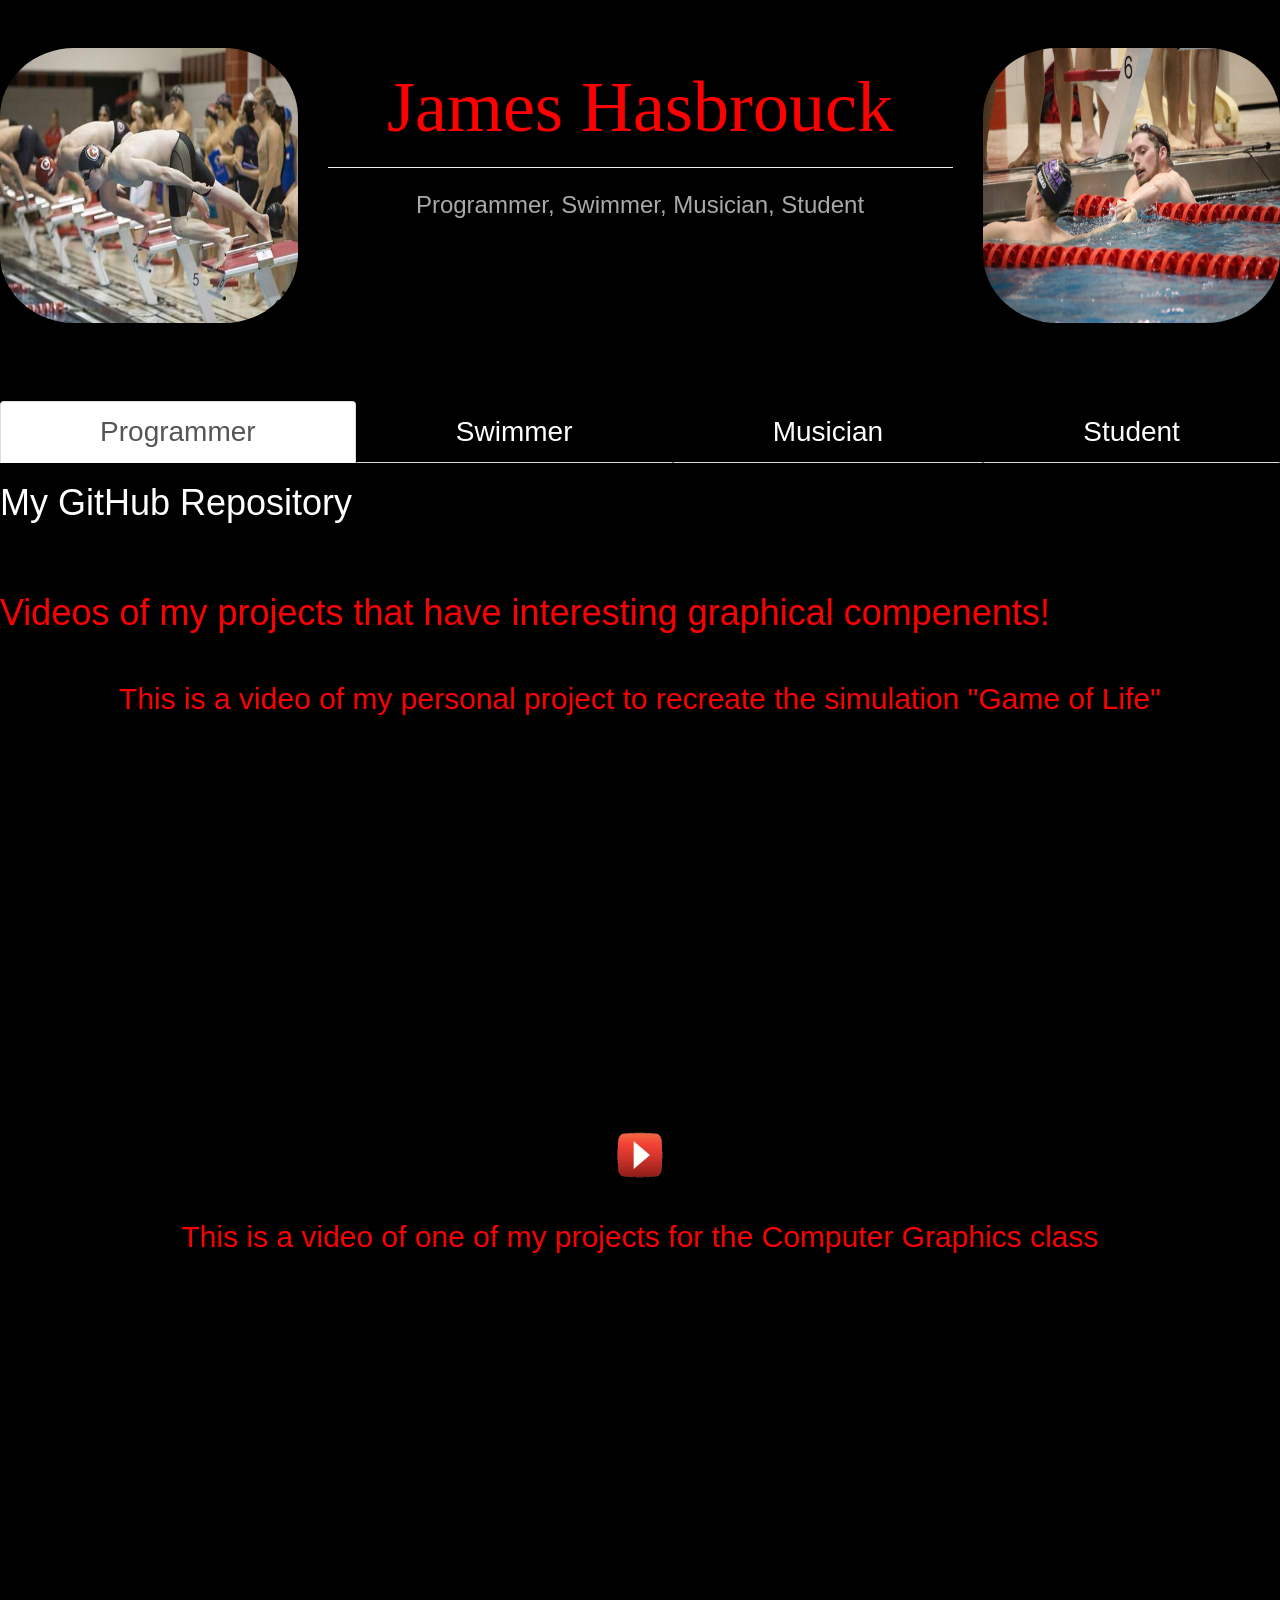
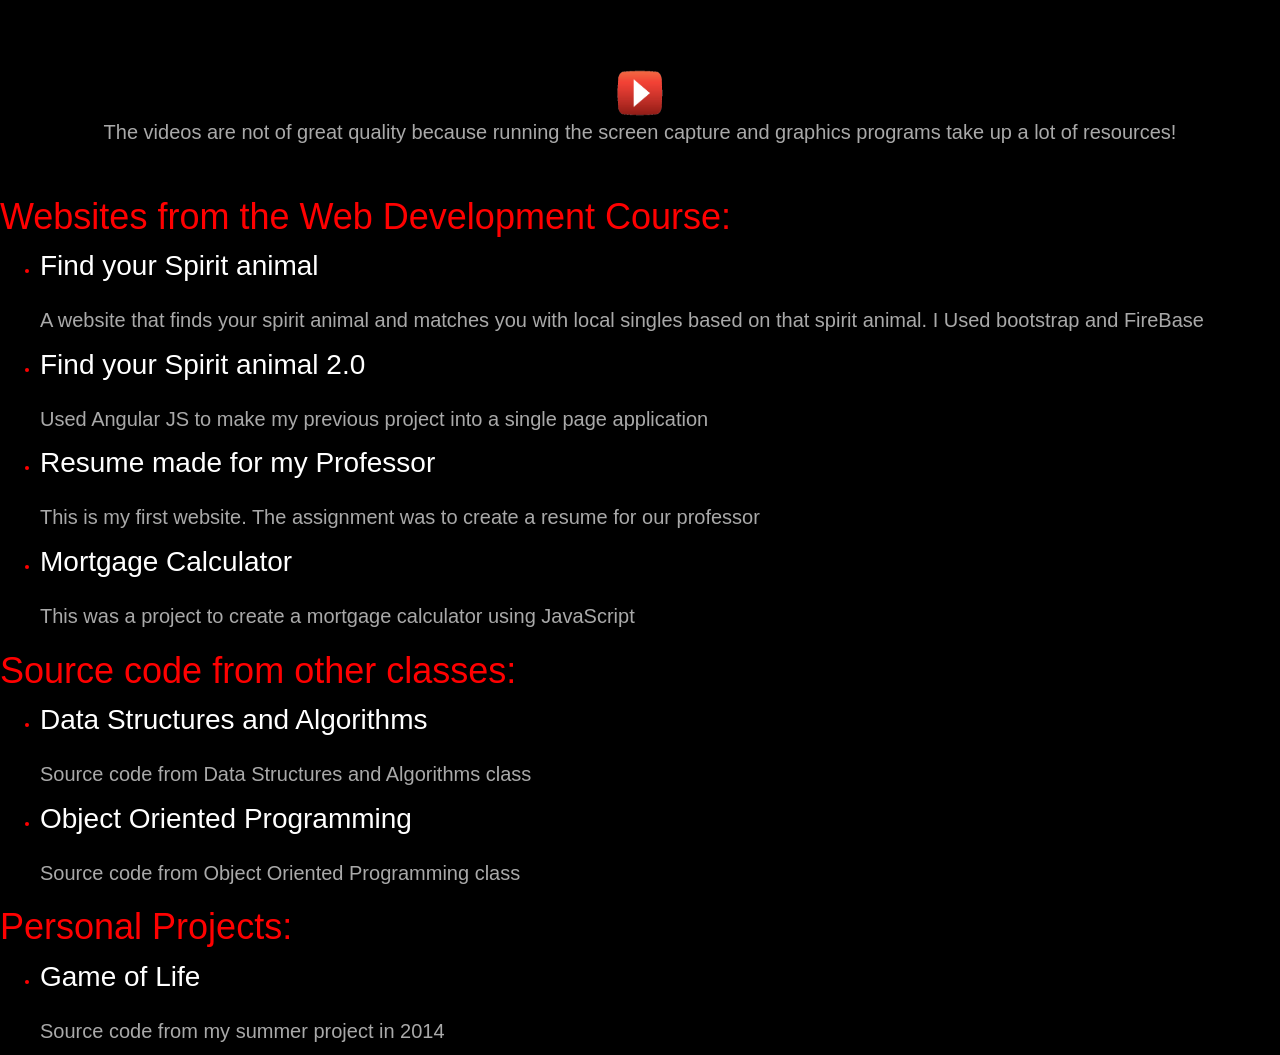
==== index.html @ 4acac86e "added some things" ====
<!DOCTYPE html>
<head>
  <title>Index</title>
    <link rel="stylesheet" href="http://maxcdn.bootstrapcdn.com/bootstrap/3.3.5/css/bootstrap.min.css">
  <script src="https://ajax.googleapis.com/ajax/libs/jquery/1.11.3/jquery.min.js"></script>
  <script src="http://maxcdn.bootstrapcdn.com/bootstrap/3.3.5/js/bootstrap.min.js"></script>
    <link rel="stylesheet" href="css/index_stylesheet.css"/>
</head>

<body>
    <div class="jumbotron">
        <div class="row">
            <div class="col-sm-3">
                <a href="http://athletics.carthage.edu/index.aspx?path=mswim&" target = "_blank"><img                        src="images/10896921_10203449729264549_4946665204217589632_n.jpg"           alt="Swim" class = "img-responsive" id="my_headshot"/>
                </a>
            </div>
            <div class="col-sm-6">
                <h1>James Hasbrouck</h1>
                <hr>
                <p>Programmer, Swimmer, Musician, Student</p>
            </div>
        <div class="col-sm-3">
                <a href="http://athletics.carthage.edu/index.aspx?path=mswim&" target = "_blank"><img                        src="images/12314637_1143648788998256_9217833439002951231_o.jpg" class = "img-responsive"          alt="Swim" id="swim"/>
                </a>
            </div>
        </div>
    </div>
    <div>
        <ul class="nav nav-tabs nav-justified" id="pills">
          <li class="active"><a data-toggle="pill" href="#coder">Programmer</a></li>
          <li><a data-toggle="pill" href="#swimmer">Swimmer</a></li>
          <li><a data-toggle="pill" href="#musician">Musician</a></li>
          <li><a data-toggle="pill" href="#student">Student</a></li>
        </ul>
        
        <div class="tab-content">
          <div id="student" class="tab-pane fade">
              <a href="http://www.carthage.edu" target = "_blank"><h1>Carthage</h1></a>
          </div>
          <div id="swimmer" class="tab-pane fade">
            <a href="http://athletics.carthage.edu/index.aspx?path=mswim&" target = "_blank"><h1>Carthage Swimming</h1></a>
          </div>
          <div id="musician" class="tab-pane fade">
            <a href="https://www.youtube.com/watch?v=x6kN91R37WQ" target = "_blank"><h1>Guitar</h1></a>
              
          </div>
          <div id="coder" class="tab-pane fade in active">
              <a href="https://github.com/jmhasbrouck" target = "_blank"><h1>My GitHub Repository</h1></a>
              <br>
              <h1>Videos of my projects that have interesting graphical compenents!</h1>
              <br>
              
              <div style="text-align: center">
                  <h2>This is a video of my personal project to recreate the simulation "Game of Life"</h2>
              <video id="video1" width="800">
                <source src="videos/graphics_class.mp4" type="video/mp4">
              
                Your browser does not support HTML5 video.
              </video>
              
              <br>
                  <img onClick = "playPause1()" src="images/Playbutton.png" style=" height:50px; width:50px;" /> 
              <br>
              <br>
                  <h2>This is a video of one of my projects for the Computer Graphics class</h2>
              <video id="video2" width="800">
                <source src="videos/game_of_life.mp4" type="video/mp4">

                Your browser does not support HTML5 video.
              </video>
              <br>
              <img onClick = "playPause2()" src="images/Playbutton.png" style=" height:50px; width:50px;" /> 
              </div>
              
              <script>
                  //I dont think that anyone will ever actually look at this code, but if you are... im sorry this is quick and dirty
                  var myVideo = document.getElementById("video1"); 
                  var myVideo2= document.getElementById("video2");
                function playPause1() { 
                    if (myVideo.paused) 
                        myVideo.play(); 
                    else 
                        myVideo.pause(); 
                } 
                  function playPause2() { 
                    if (myVideo2.paused) 
                        myVideo2.play(); 
                    else 
                        myVideo2.pause(); 
                } 
              </script>
              <p style = "text-align: center">The videos are not of great quality because running the screen capture and graphics programs take up a lot of resources!</p>
              <br>
              <h1>Websites from the Web Development Course:</h1>
              <ul>
                  <li><a href ="http://jmhasbrouck.github.io/spiritAnimalFinder/" target = "_blank">Find your Spirit animal</a></li><br><p>A website that finds your spirit animal and matches you with local singles based on that spirit animal. I Used bootstrap and FireBase</p>
                  <li><a href ="http://jmhasbrouck.github.io/spiritAnimalFinderV2/" target = "_blank">Find your Spirit animal 2.0</a></li><br><p>Used Angular JS to make my previous project into a single page application</p>
              <li><a href ="http://jmhasbrouck.github.io/Resume_Assignment/MMResume.html" target = "_blank"/>Resume made for my Professor</a></li><br><p>This is my first website. The assignment was to create a resume for our professor</p>
            <li><a href ="http://jmhasbrouck.github.io/mortgage_assignment/" target = "_blank"/>Mortgage Calculator</a></li><br><p>This was a project to create a mortgage calculator using JavaScript</p>
              </ul>
            <h1>Source code from other classes:</h1>
               <ul><li><a href ="https://github.com/jmhasbrouck/ResumeRepo/tree/master/Data%20Structures%20and%20Algorithms" target = "_blank">Data Structures and Algorithms</a></li><br><p>Source code from Data Structures and Algorithms class</p>
                <li><a href ="https://github.com/jmhasbrouck/ResumeRepo/tree/master/Object%20Oriented%20Programming" target = "_blank">Object Oriented Programming</a></li><br><p>Source code from Object Oriented Programming class</p></ul> 
            <h1>Personal Projects:</h1>
                <ul><li><a href ="https://github.com/jmhasbrouck/ResumeRepo/tree/master/Game%20Of%20Life" target = "_blank">Game of Life</a></li><br><p>Source code from my summer project in 2014</p></ul>
          </div>
        </div>
    </div>
</body>
---- css/index_stylesheet.css ----
p{
    font-family:sans-serif;
    font-size: 20px;
    color:darkgrey;
}
#my_headshot{
    border-radius: 25%;
    height: 275px;
    width: 325px;
    image-resolution: snap;
}
#swim{
    height: 275px;
    width: 325px;
    border-radius: 25%;
    image-resolution: snap;
}
#pills{
    color:red;
}
#links{
    border-color: white;
    border-width: medium;
}
.jumbotron h1{
    color: red;
    font-family: serif;
    font-size: 72px;
    height:inherit;
    text-align:center;
}
.jumbotron{
    background-color: black;
}
.jumbotron p{
    font-size: 24px;
    text-align: center;
    color:darkgray;
}
body{
    background-color:black;
    color:red;
    font-family:sans-serif;
}
a{
    color:white;
    font-family:sans-serif;
    font-size:28px;
}
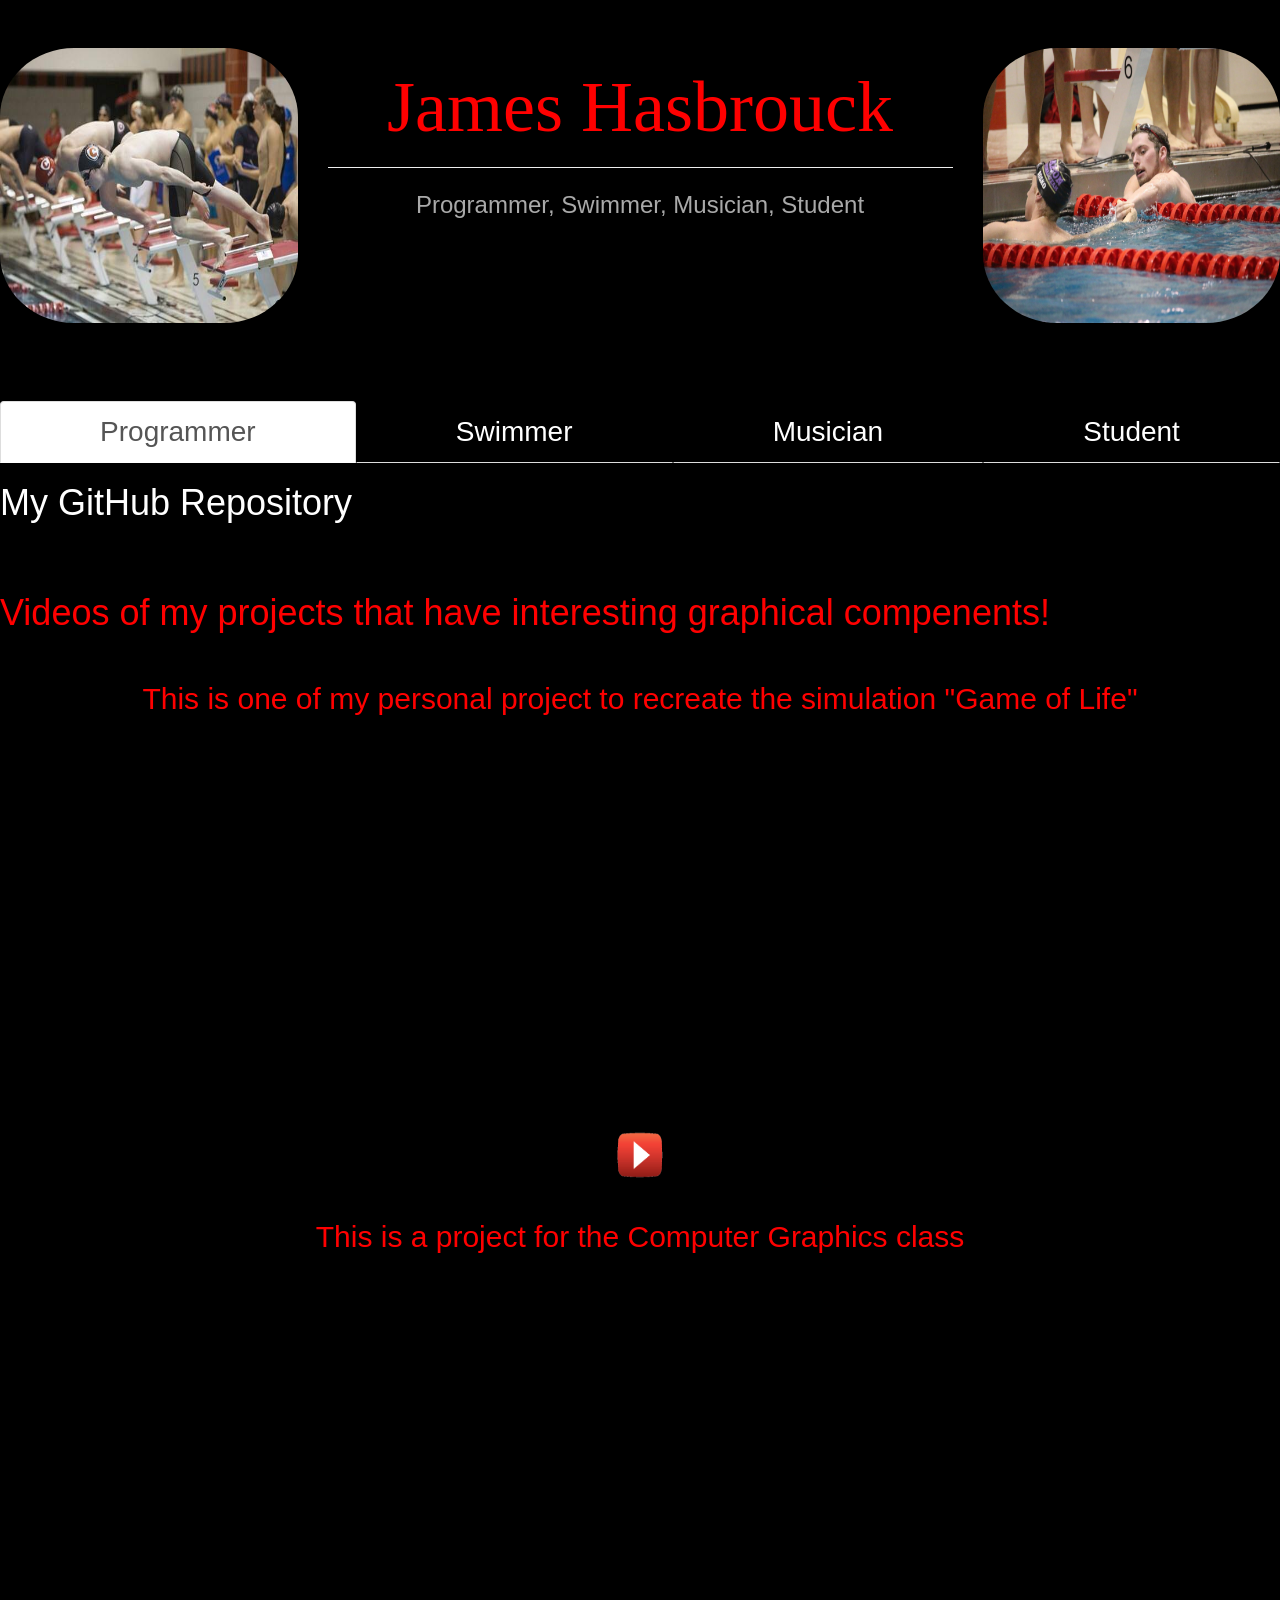
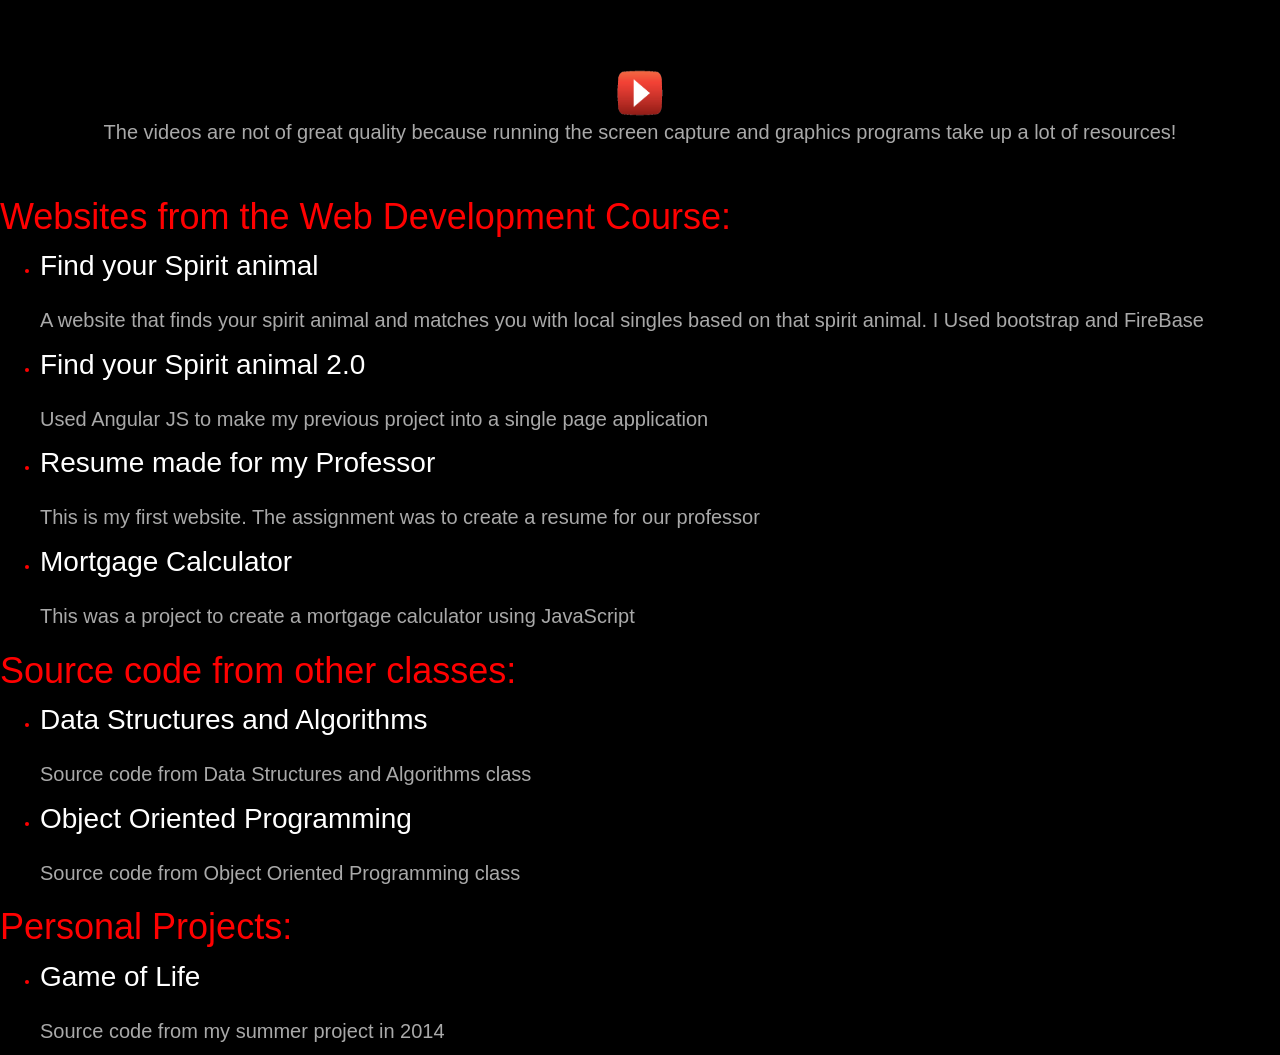
==== commit 00fea393: "grammar" ====
--- a/index.html
+++ b/index.html
@@ -51,7 +51,7 @@
               <br>
               
               <div style="text-align: center">
-                  <h2>This is a video of my personal project to recreate the simulation "Game of Life"</h2>
+                  <h2>This is one of my personal project to recreate the simulation "Game of Life"</h2>
               <video id="video1" width="800">
                 <source src="videos/graphics_class.mp4" type="video/mp4">
               
@@ -62,7 +62,7 @@
                   <img onClick = "playPause1()" src="images/Playbutton.png" style=" height:50px; width:50px;" /> 
               <br>
               <br>
-                  <h2>This is a video of one of my projects for the Computer Graphics class</h2>
+                  <h2>This is a project for the Computer Graphics class</h2>
               <video id="video2" width="800">
                 <source src="videos/game_of_life.mp4" type="video/mp4">
 
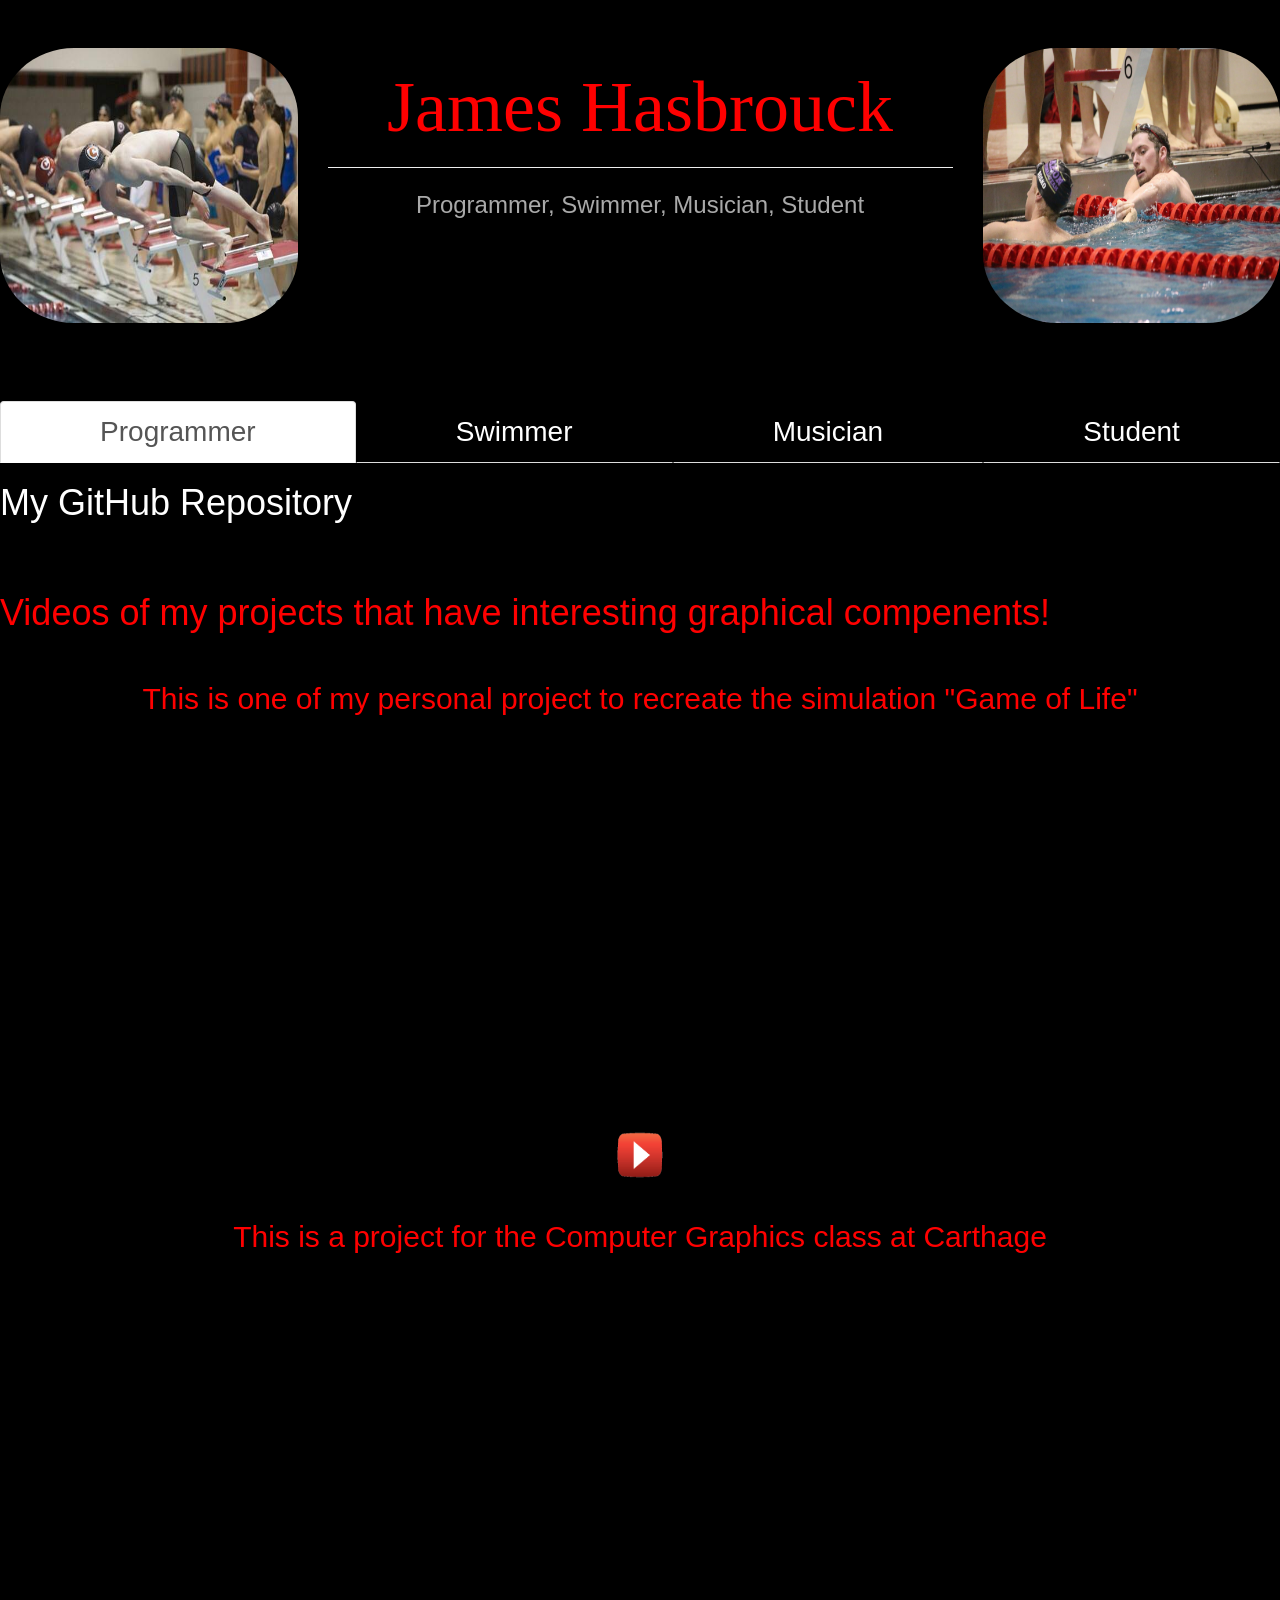
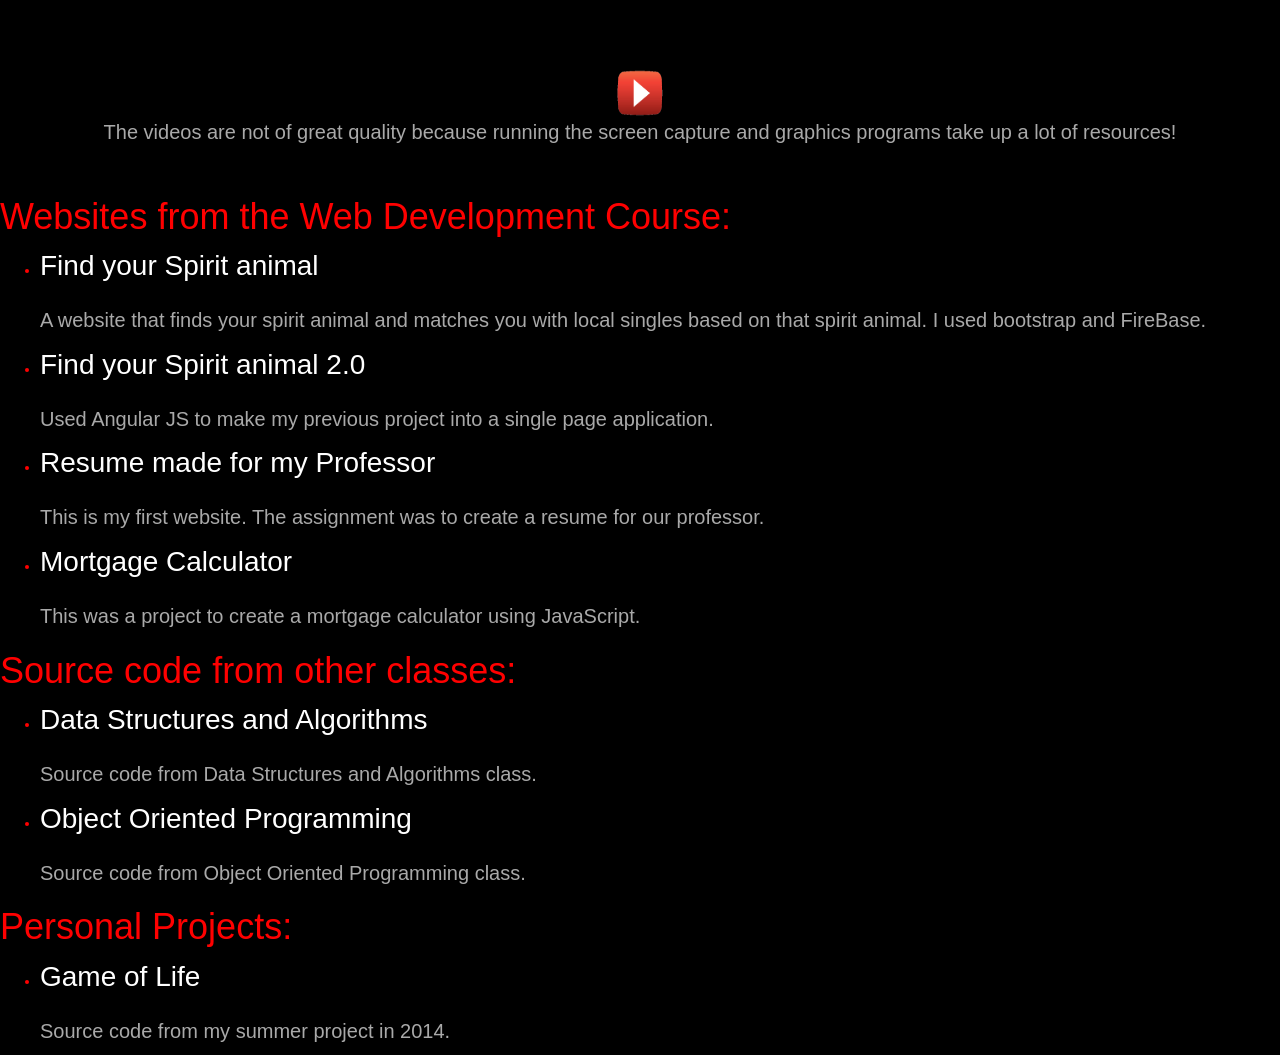
==== commit 52260c3c: "fixed other things wrong with portfolio!" ====
--- a/index.html
+++ b/index.html
@@ -62,7 +62,7 @@
                   <img onClick = "playPause1()" src="images/Playbutton.png" style=" height:50px; width:50px;" /> 
               <br>
               <br>
-                  <h2>This is a project for the Computer Graphics class</h2>
+                  <h2>This is a project for the Computer Graphics class at Carthage</h2>
               <video id="video2" width="800">
                 <source src="videos/game_of_life.mp4" type="video/mp4">
 
@@ -93,16 +93,16 @@
               <br>
               <h1>Websites from the Web Development Course:</h1>
               <ul>
-                  <li><a href ="http://jmhasbrouck.github.io/spiritAnimalFinder/" target = "_blank">Find your Spirit animal</a></li><br><p>A website that finds your spirit animal and matches you with local singles based on that spirit animal. I Used bootstrap and FireBase</p>
-                  <li><a href ="http://jmhasbrouck.github.io/spiritAnimalFinderV2/" target = "_blank">Find your Spirit animal 2.0</a></li><br><p>Used Angular JS to make my previous project into a single page application</p>
-              <li><a href ="http://jmhasbrouck.github.io/Resume_Assignment/MMResume.html" target = "_blank"/>Resume made for my Professor</a></li><br><p>This is my first website. The assignment was to create a resume for our professor</p>
-            <li><a href ="http://jmhasbrouck.github.io/mortgage_assignment/" target = "_blank"/>Mortgage Calculator</a></li><br><p>This was a project to create a mortgage calculator using JavaScript</p>
+                  <li><a href ="http://jmhasbrouck.github.io/spiritAnimalFinder/" target = "_blank">Find your Spirit animal</a></li><br><p>A website that finds your spirit animal and matches you with local singles based on that spirit animal. I used bootstrap and FireBase.</p>
+                  <li><a href ="http://jmhasbrouck.github.io/spiritAnimalFinderV2/" target = "_blank">Find your Spirit animal 2.0</a></li><br><p>Used Angular JS to make my previous project into a single page application.</p>
+              <li><a href ="http://jmhasbrouck.github.io/Resume_Assignment/MMResume.html" target = "_blank"/>Resume made for my Professor</a></li><br><p>This is my first website. The assignment was to create a resume for our professor.</p>
+            <li><a href ="http://jmhasbrouck.github.io/mortgage_assignment/" target = "_blank"/>Mortgage Calculator</a></li><br><p>This was a project to create a mortgage calculator using JavaScript.</p>
               </ul>
             <h1>Source code from other classes:</h1>
-               <ul><li><a href ="https://github.com/jmhasbrouck/ResumeRepo/tree/master/Data%20Structures%20and%20Algorithms" target = "_blank">Data Structures and Algorithms</a></li><br><p>Source code from Data Structures and Algorithms class</p>
-                <li><a href ="https://github.com/jmhasbrouck/ResumeRepo/tree/master/Object%20Oriented%20Programming" target = "_blank">Object Oriented Programming</a></li><br><p>Source code from Object Oriented Programming class</p></ul> 
+               <ul><li><a href ="https://github.com/jmhasbrouck/ResumeRepo/tree/master/Data%20Structures%20and%20Algorithms" target = "_blank">Data Structures and Algorithms</a></li><br><p>Source code from Data Structures and Algorithms class.</p>
+                <li><a href ="https://github.com/jmhasbrouck/ResumeRepo/tree/master/Object%20Oriented%20Programming" target = "_blank">Object Oriented Programming</a></li><br><p>Source code from Object Oriented Programming class.</p></ul> 
             <h1>Personal Projects:</h1>
-                <ul><li><a href ="https://github.com/jmhasbrouck/ResumeRepo/tree/master/Game%20Of%20Life" target = "_blank">Game of Life</a></li><br><p>Source code from my summer project in 2014</p></ul>
+                <ul><li><a href ="https://github.com/jmhasbrouck/ResumeRepo/tree/master/Game%20Of%20Life" target = "_blank">Game of Life</a></li><br><p>Source code from my summer project in 2014.</p></ul>
           </div>
         </div>
     </div>
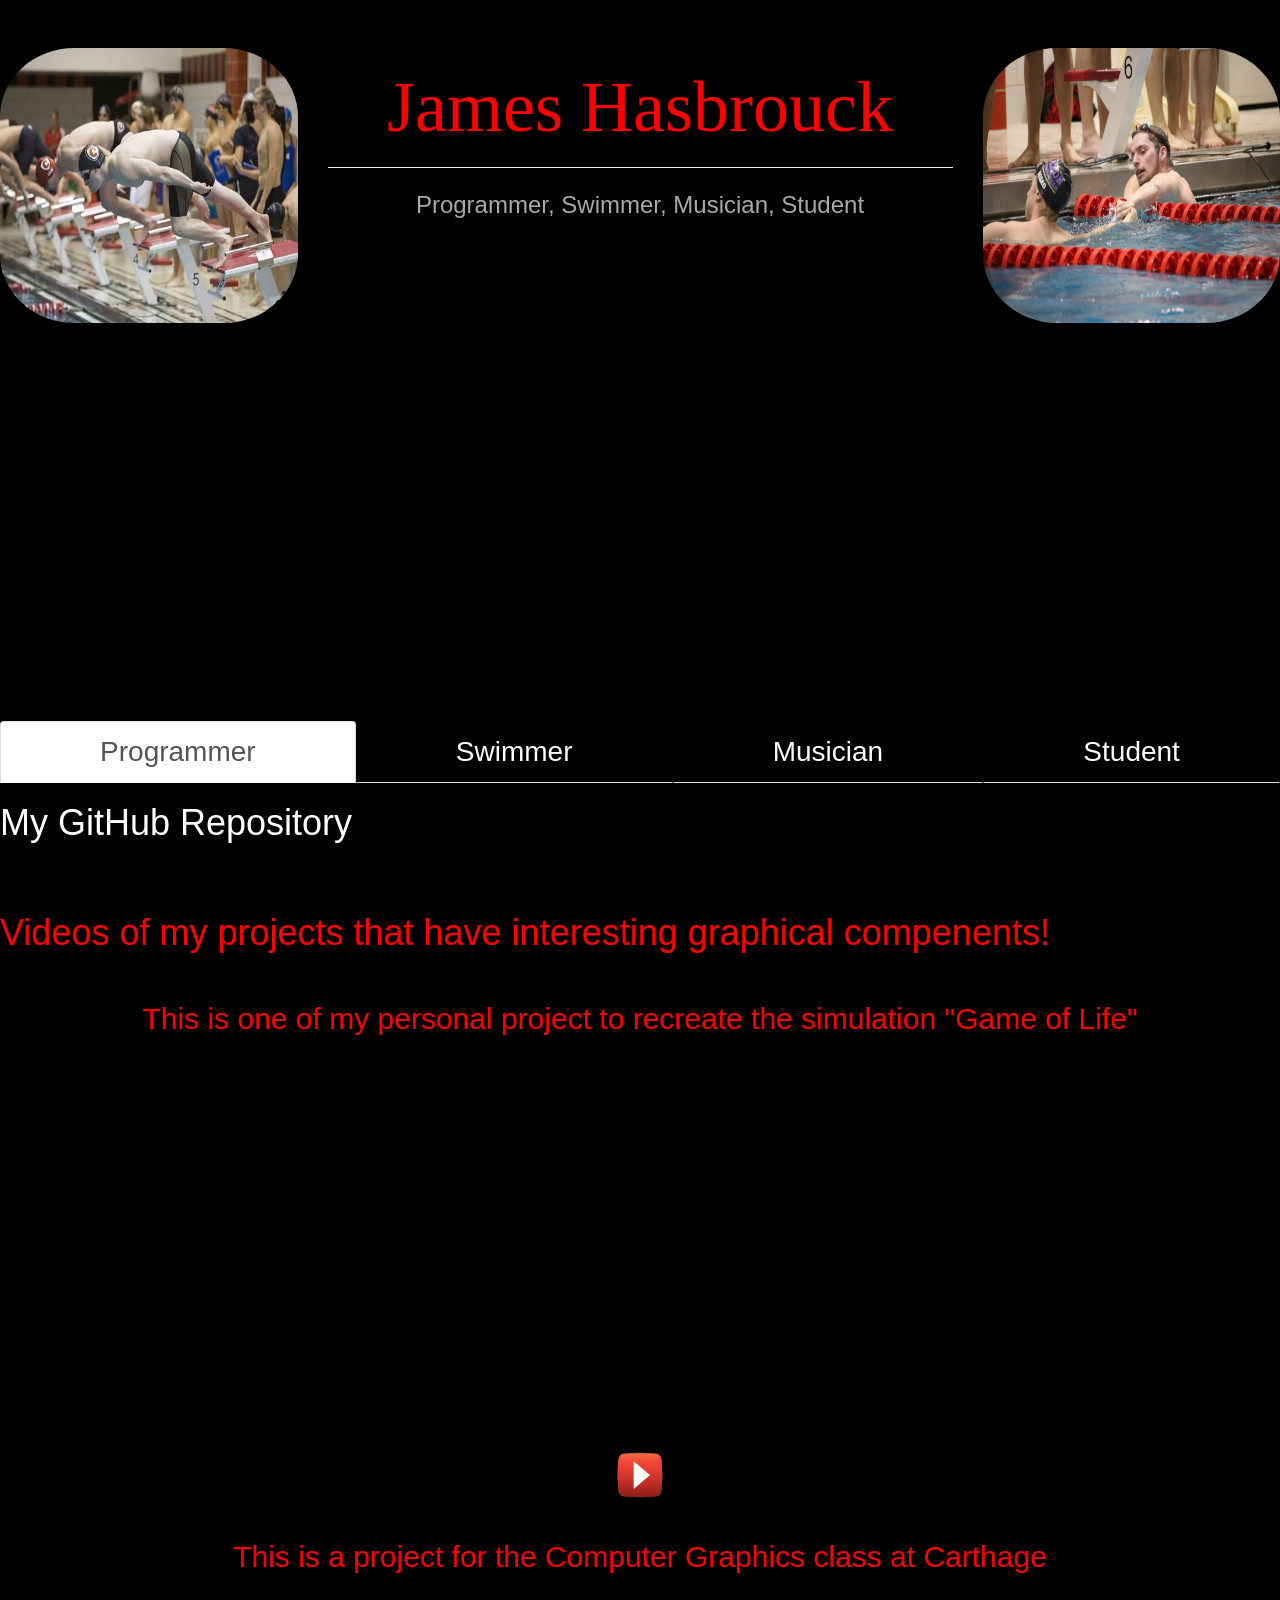
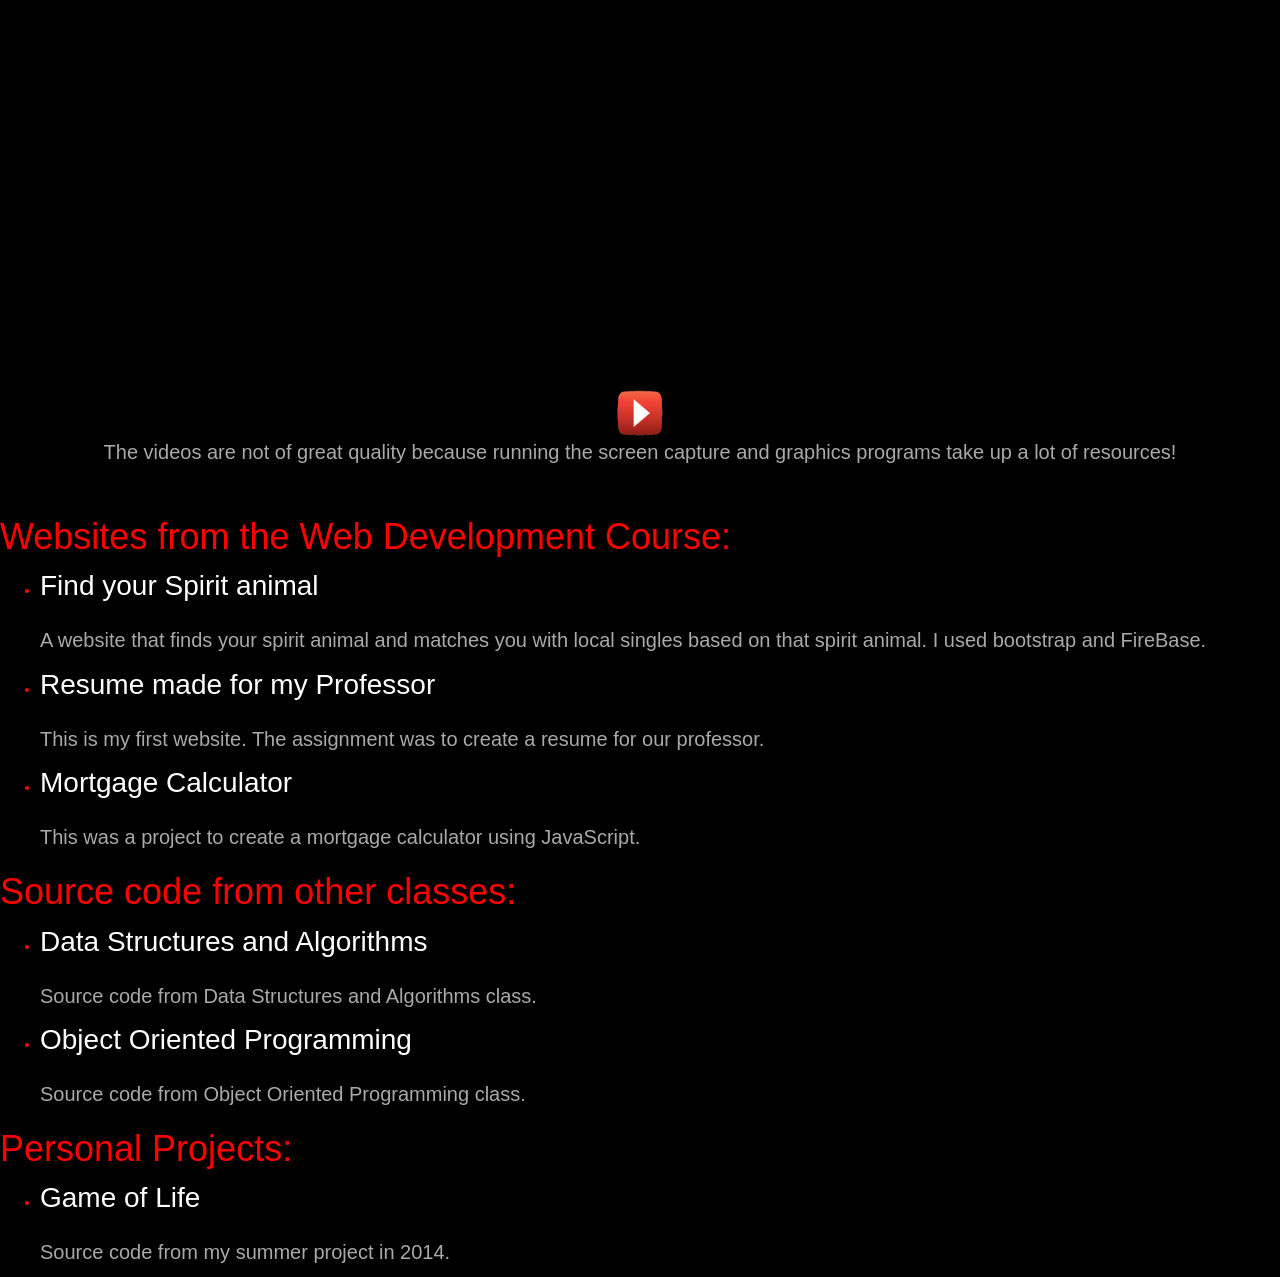
==== commit d4ceff2d: "added my interview video" ====
--- a/index.html
+++ b/index.html
@@ -23,6 +23,9 @@
                 <a href="http://athletics.carthage.edu/index.aspx?path=mswim&" target = "_blank"><img                        src="images/12314637_1143648788998256_9217833439002951231_o.jpg" class = "img-responsive"          alt="Swim" id="swim"/>
                 </a>
             </div>
+        </div>
+        <div class="row">
+            <iframe width="560" height="315" src="https://www.youtube.com/embed/dtqs4tpUQww" frameborder="0" allowfullscreen></iframe>
         </div>
     </div>
     <div>
@@ -94,7 +97,6 @@
               <h1>Websites from the Web Development Course:</h1>
               <ul>
                   <li><a href ="http://jmhasbrouck.github.io/spiritAnimalFinder/" target = "_blank">Find your Spirit animal</a></li><br><p>A website that finds your spirit animal and matches you with local singles based on that spirit animal. I used bootstrap and FireBase.</p>
-                  <li><a href ="http://jmhasbrouck.github.io/spiritAnimalFinderV2/" target = "_blank">Find your Spirit animal 2.0</a></li><br><p>Used Angular JS to make my previous project into a single page application.</p>
               <li><a href ="http://jmhasbrouck.github.io/Resume_Assignment/MMResume.html" target = "_blank"/>Resume made for my Professor</a></li><br><p>This is my first website. The assignment was to create a resume for our professor.</p>
             <li><a href ="http://jmhasbrouck.github.io/mortgage_assignment/" target = "_blank"/>Mortgage Calculator</a></li><br><p>This was a project to create a mortgage calculator using JavaScript.</p>
               </ul>
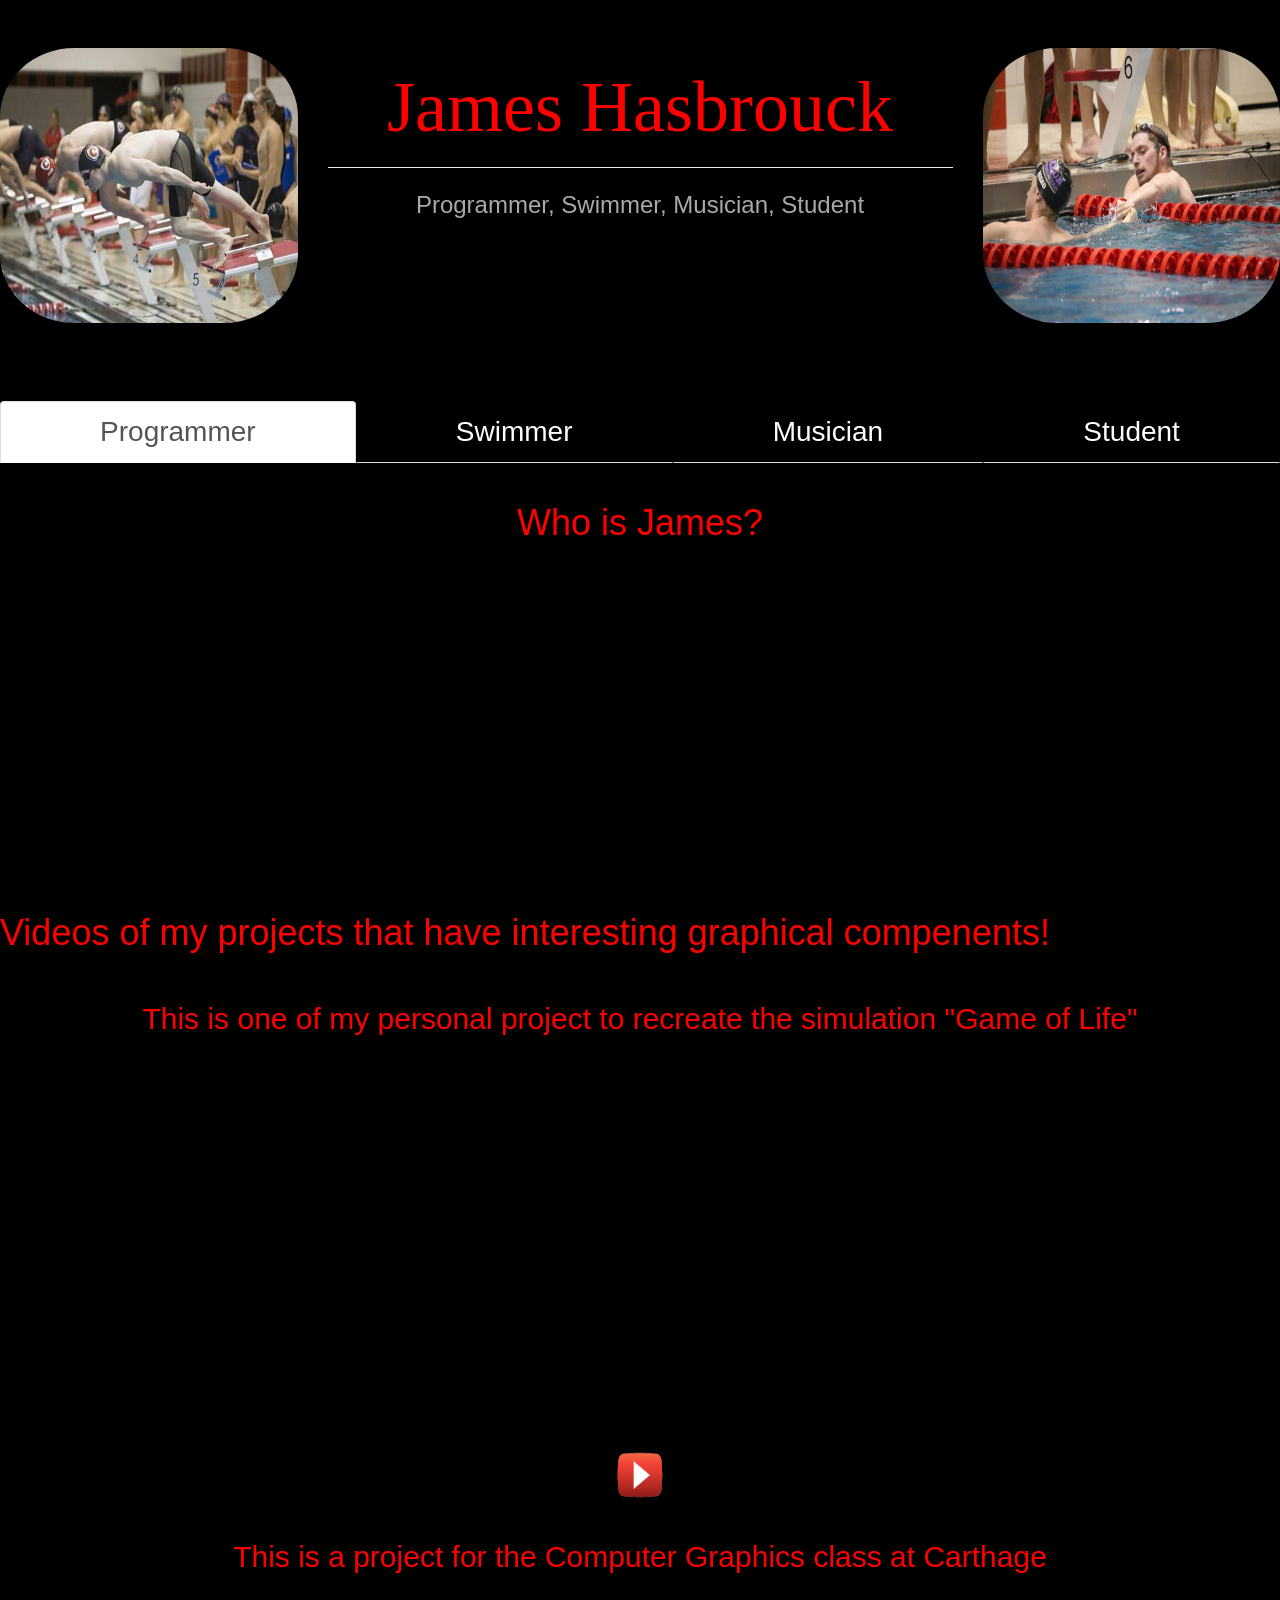
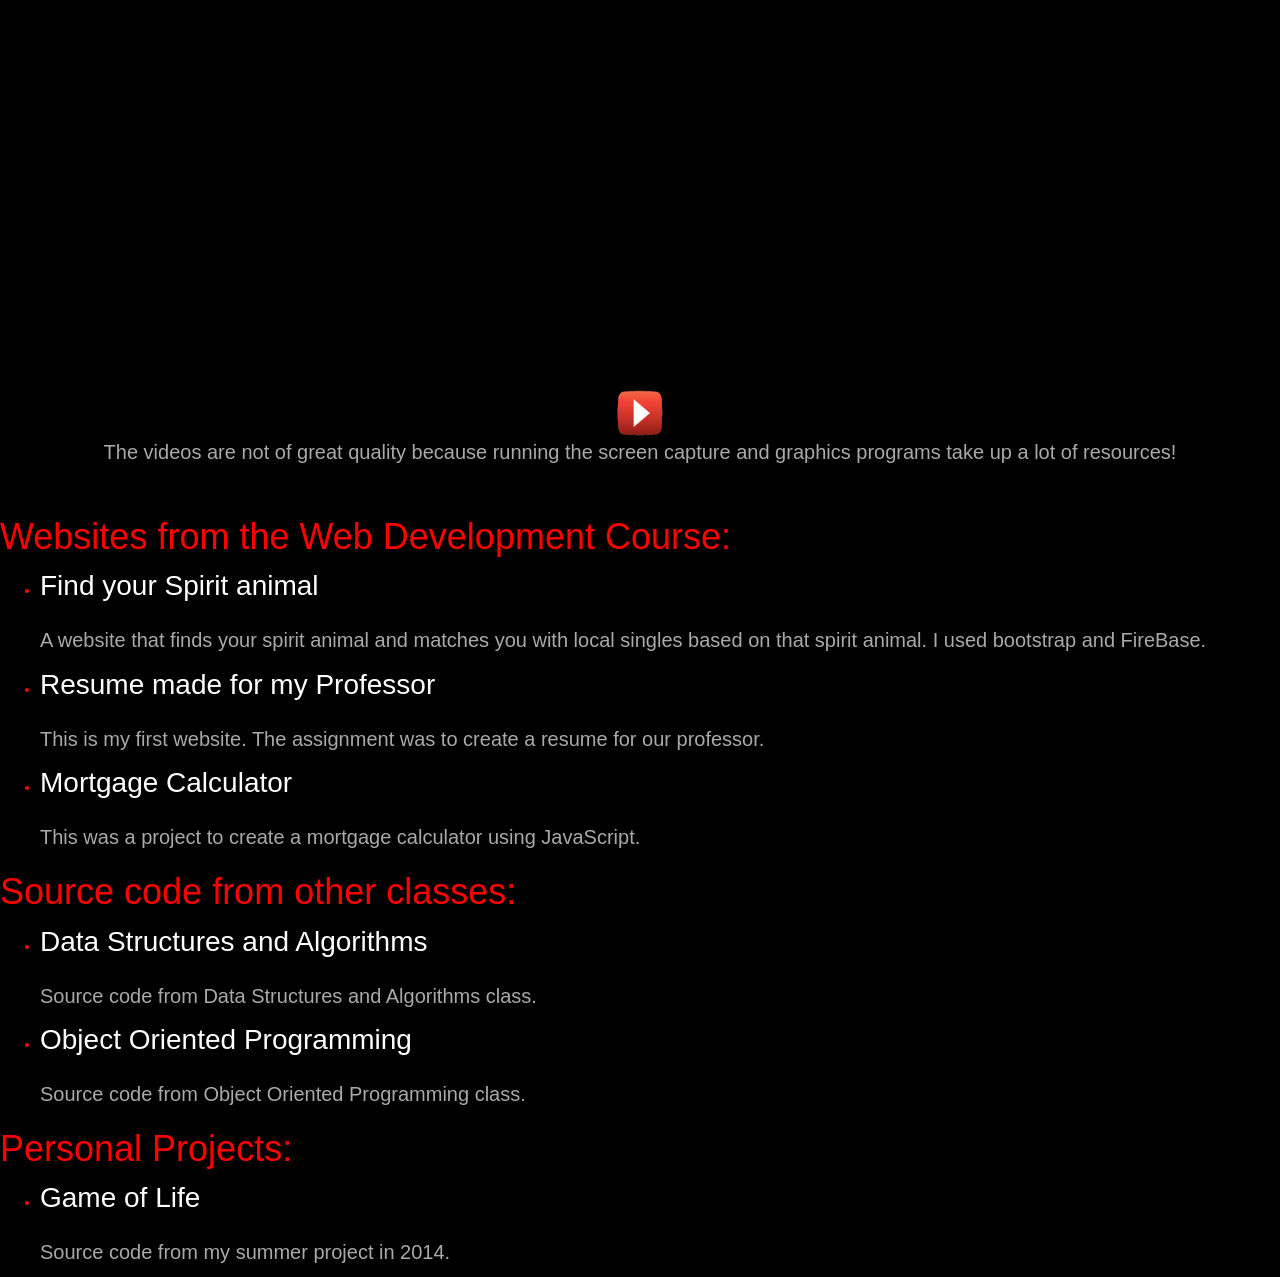
==== commit 0b9f1455: "com" ====
--- a/index.html
+++ b/index.html
@@ -24,9 +24,6 @@
                 </a>
             </div>
         </div>
-        <div class="row">
-            <iframe width="560" height="315" src="https://www.youtube.com/embed/dtqs4tpUQww" frameborder="0" allowfullscreen></iframe>
-        </div>
     </div>
     <div>
         <ul class="nav nav-tabs nav-justified" id="pills">
@@ -48,8 +45,13 @@
               
           </div>
           <div id="coder" class="tab-pane fade in active">
-              <a href="https://github.com/jmhasbrouck" target = "_blank"><h1>My GitHub Repository</h1></a>
               <br>
+              <div style="text-align: center">
+                    <h1>Who is James?</h1>
+                <iframe width="560" height="315" src="https://www.youtube.com/embed/dtqs4tpUQww" frameborder="0" allowfullscreen></iframe>
+              </div>
+              <br>
+            
               <h1>Videos of my projects that have interesting graphical compenents!</h1>
               <br>
               
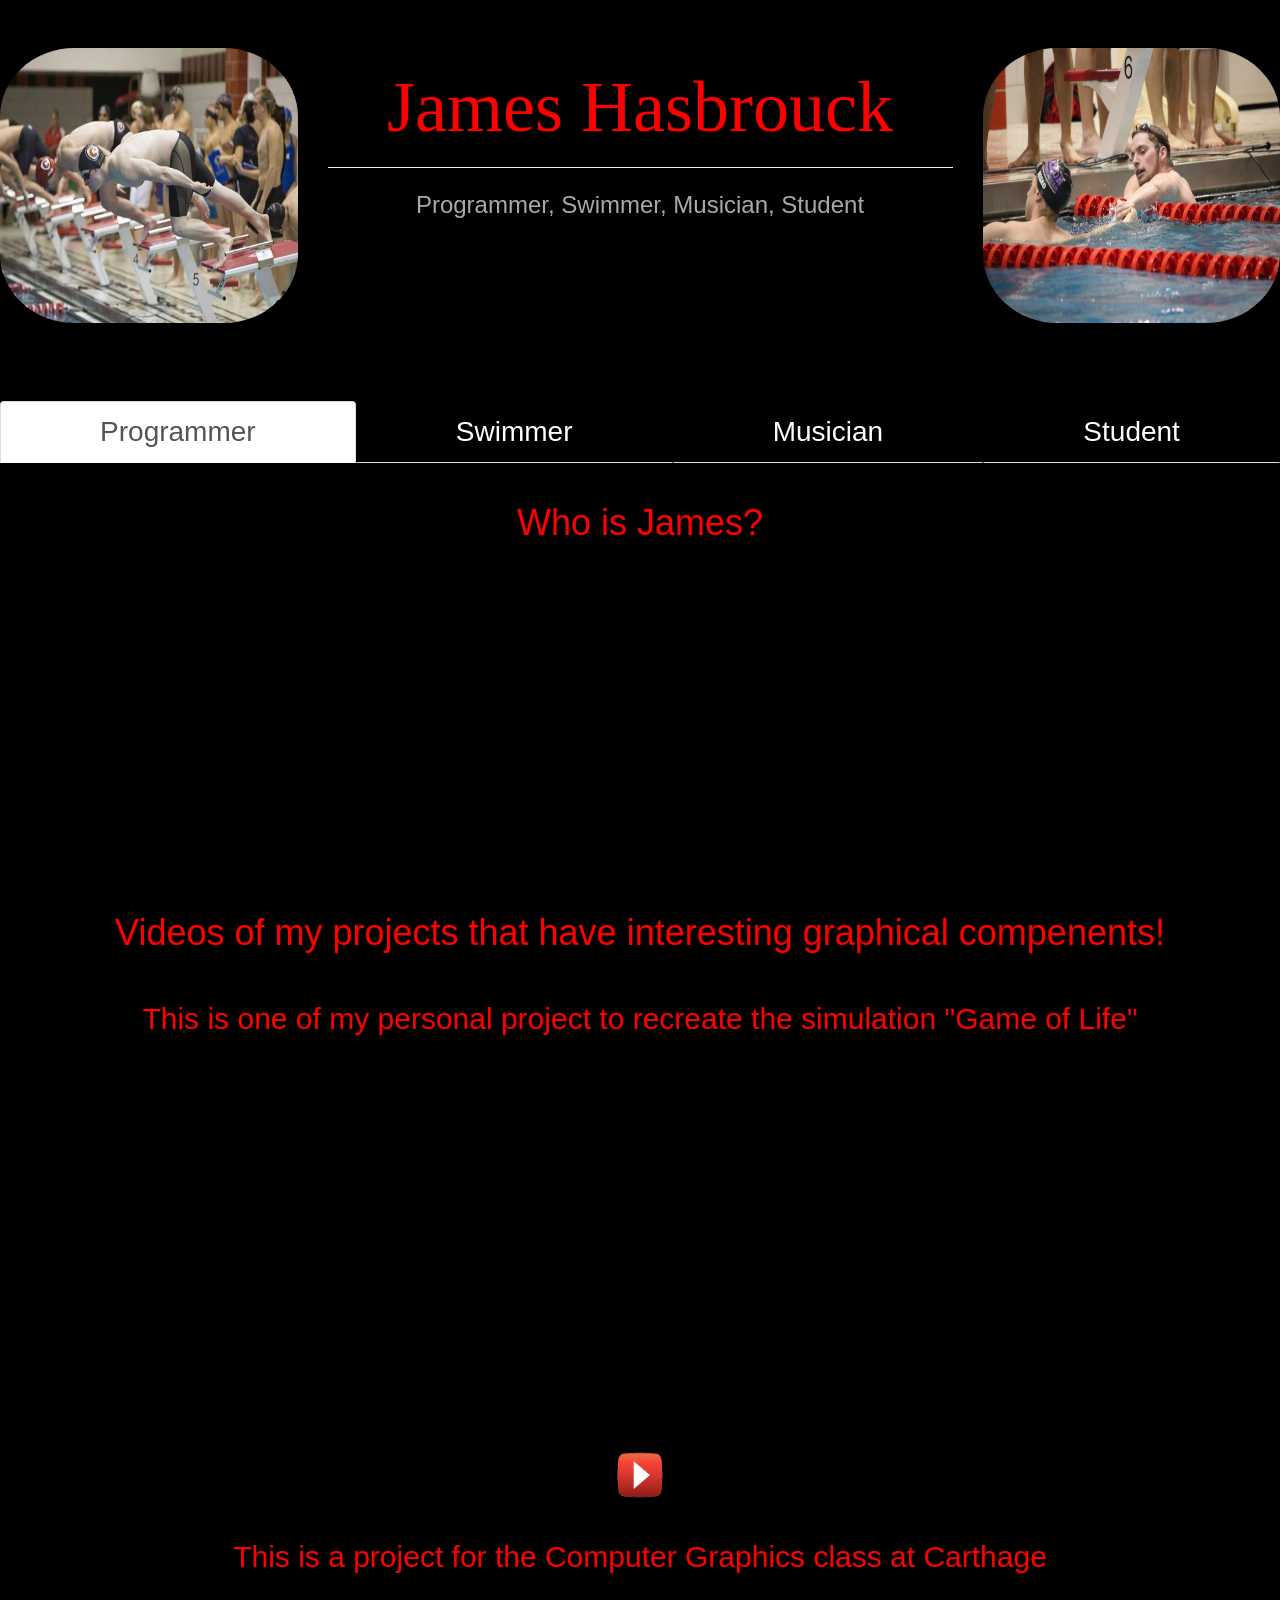
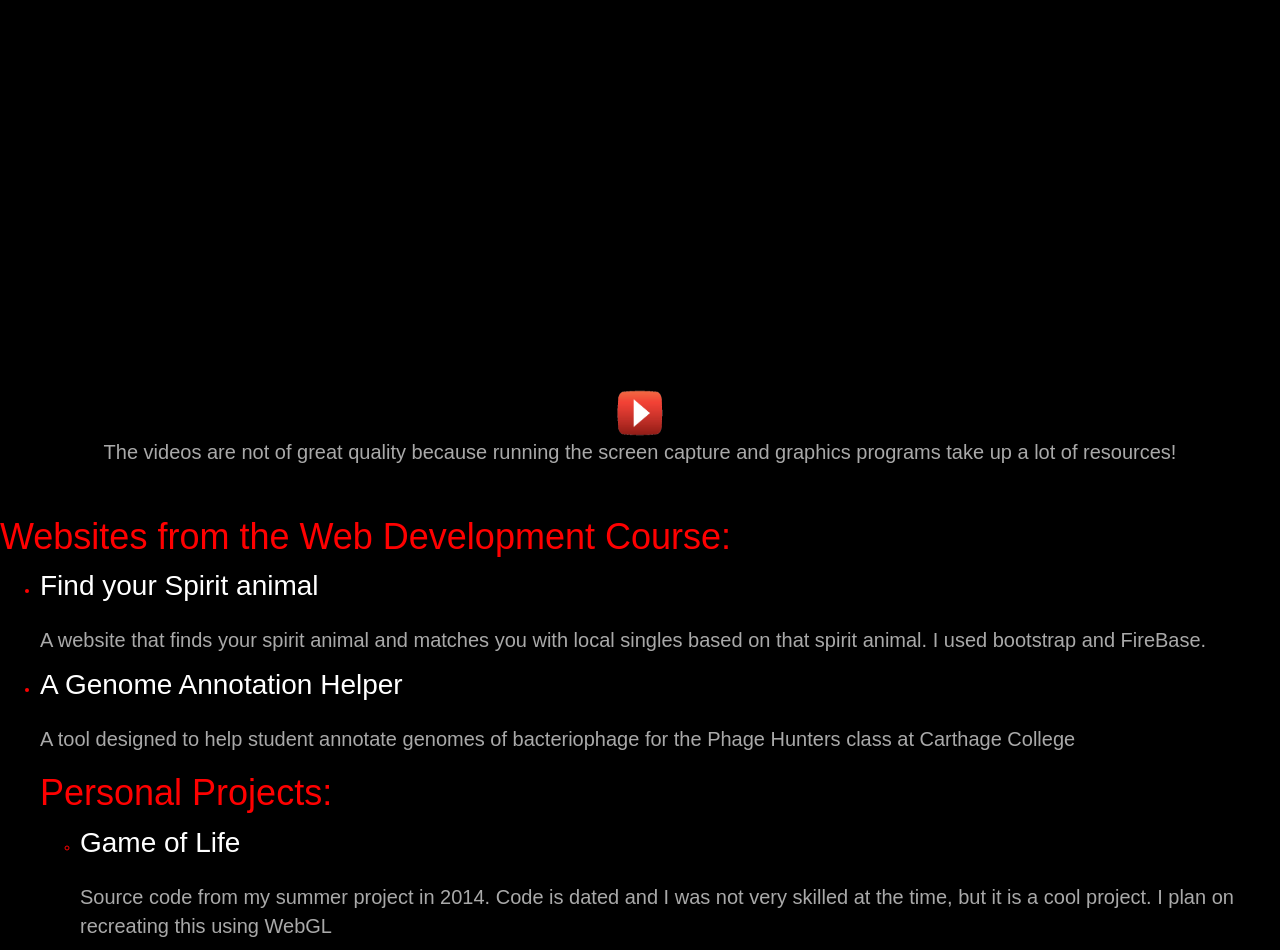
==== commit ada6fd15: "updating information on my webpage" ====
--- a/index.html
+++ b/index.html
@@ -52,7 +52,7 @@
               </div>
               <br>
             
-              <h1>Videos of my projects that have interesting graphical compenents!</h1>
+              <h1 style="text-align: center">Videos of my projects that have interesting graphical compenents!</h1>
               <br>
               
               <div style="text-align: center">
@@ -78,7 +78,7 @@
               </div>
               
               <script>
-                  //I dont think that anyone will ever actually look at this code, but if you are... im sorry this is quick and dirty
+                  // Quick video player javascript
                   var myVideo = document.getElementById("video1"); 
                   var myVideo2= document.getElementById("video2");
                 function playPause1() { 
@@ -99,14 +99,9 @@
               <h1>Websites from the Web Development Course:</h1>
               <ul>
                   <li><a href ="http://jmhasbrouck.github.io/spiritAnimalFinder/" target = "_blank">Find your Spirit animal</a></li><br><p>A website that finds your spirit animal and matches you with local singles based on that spirit animal. I used bootstrap and FireBase.</p>
-              <li><a href ="http://jmhasbrouck.github.io/Resume_Assignment/MMResume.html" target = "_blank"/>Resume made for my Professor</a></li><br><p>This is my first website. The assignment was to create a resume for our professor.</p>
-            <li><a href ="http://jmhasbrouck.github.io/mortgage_assignment/" target = "_blank"/>Mortgage Calculator</a></li><br><p>This was a project to create a mortgage calculator using JavaScript.</p>
-              </ul>
-            <h1>Source code from other classes:</h1>
-               <ul><li><a href ="https://github.com/jmhasbrouck/ResumeRepo/tree/master/Data%20Structures%20and%20Algorithms" target = "_blank">Data Structures and Algorithms</a></li><br><p>Source code from Data Structures and Algorithms class.</p>
-                <li><a href ="https://github.com/jmhasbrouck/ResumeRepo/tree/master/Object%20Oriented%20Programming" target = "_blank">Object Oriented Programming</a></li><br><p>Source code from Object Oriented Programming class.</p></ul> 
+              <li><a href ="http://jmhasbrouck.github.io/phage/index.html">A Genome Annotation Helper</a></li><br><p>A tool designed to help student annotate genomes of bacteriophage for the Phage Hunters class at Carthage College</p>
             <h1>Personal Projects:</h1>
-                <ul><li><a href ="https://github.com/jmhasbrouck/ResumeRepo/tree/master/Game%20Of%20Life" target = "_blank">Game of Life</a></li><br><p>Source code from my summer project in 2014.</p></ul>
+                <ul><li><a href ="https://github.com/jmhasbrouck/ResumeRepo/tree/master/Game%20Of%20Life" target = "_blank">Game of Life</a></li><br><p>Source code from my summer project in 2014. Code is dated and I was not very skilled at the time, but it is a cool project. I plan on recreating this using WebGL</p></ul>
           </div>
         </div>
     </div>
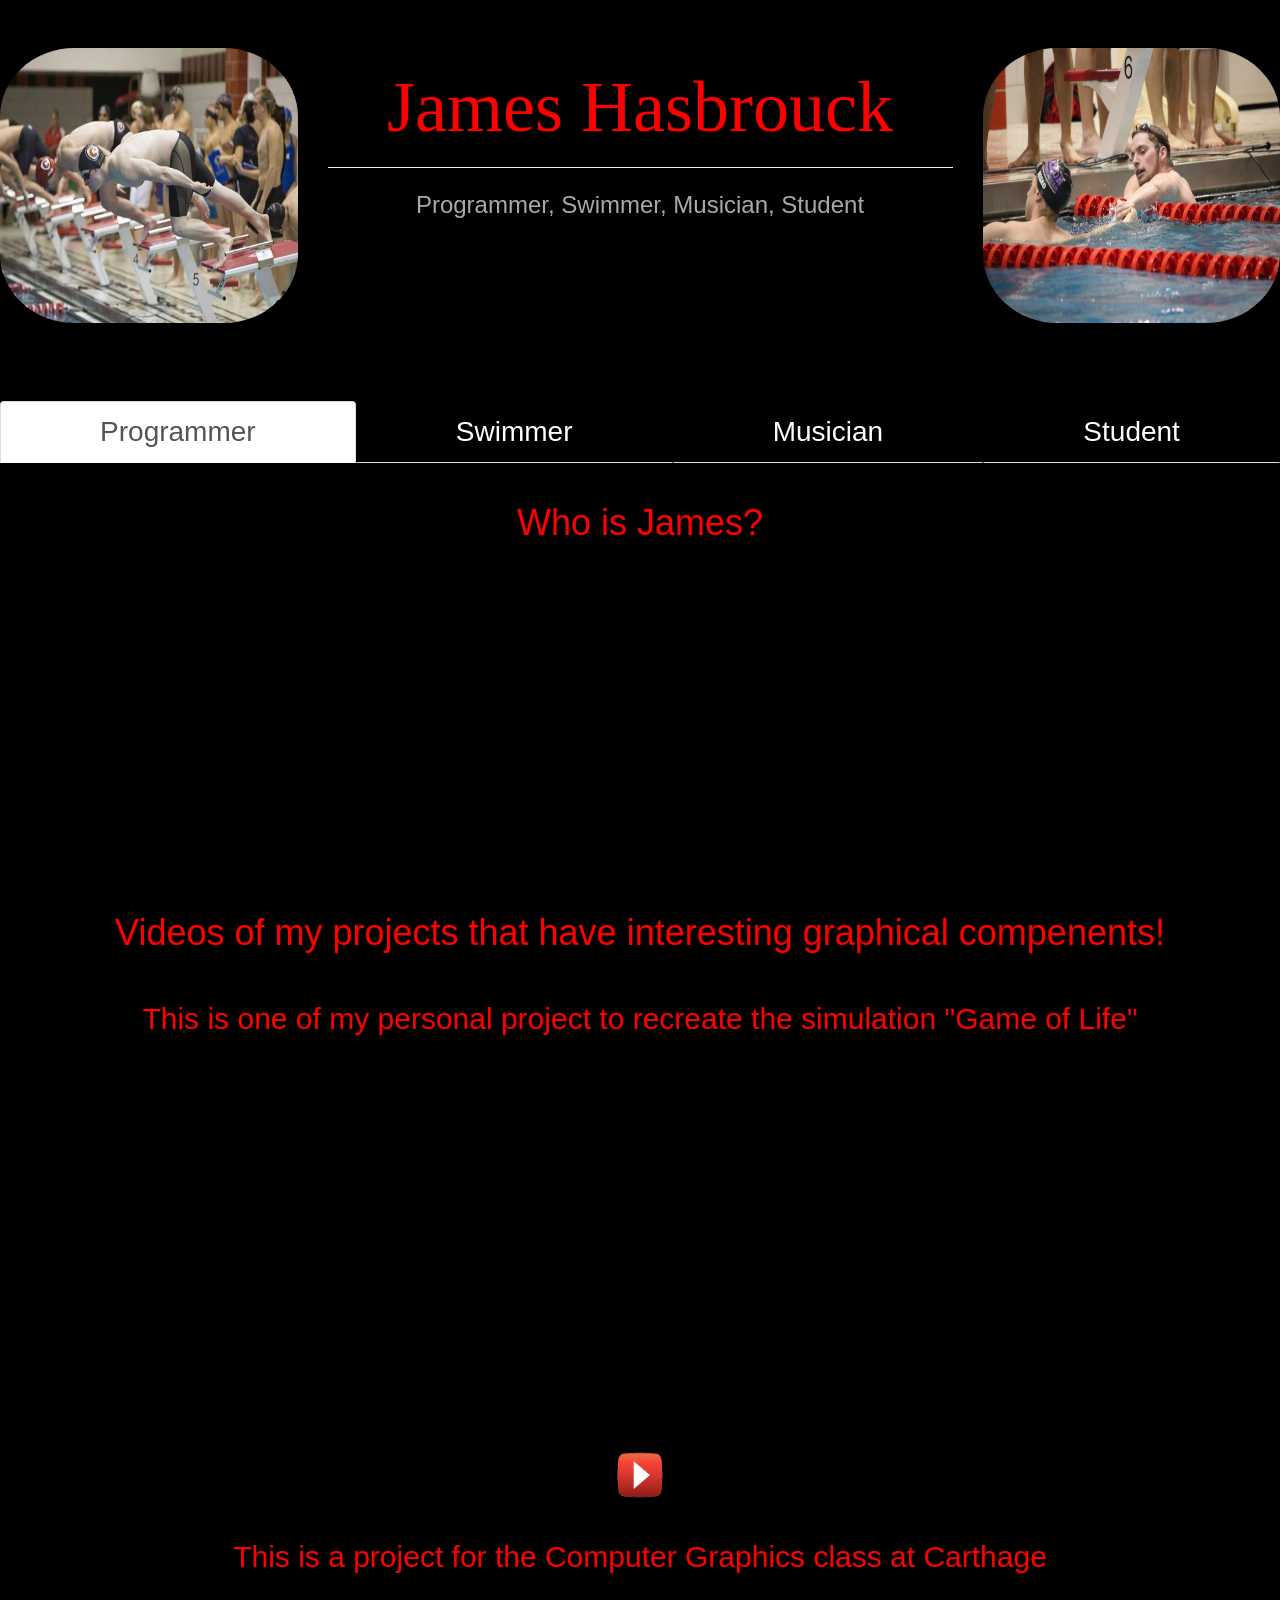
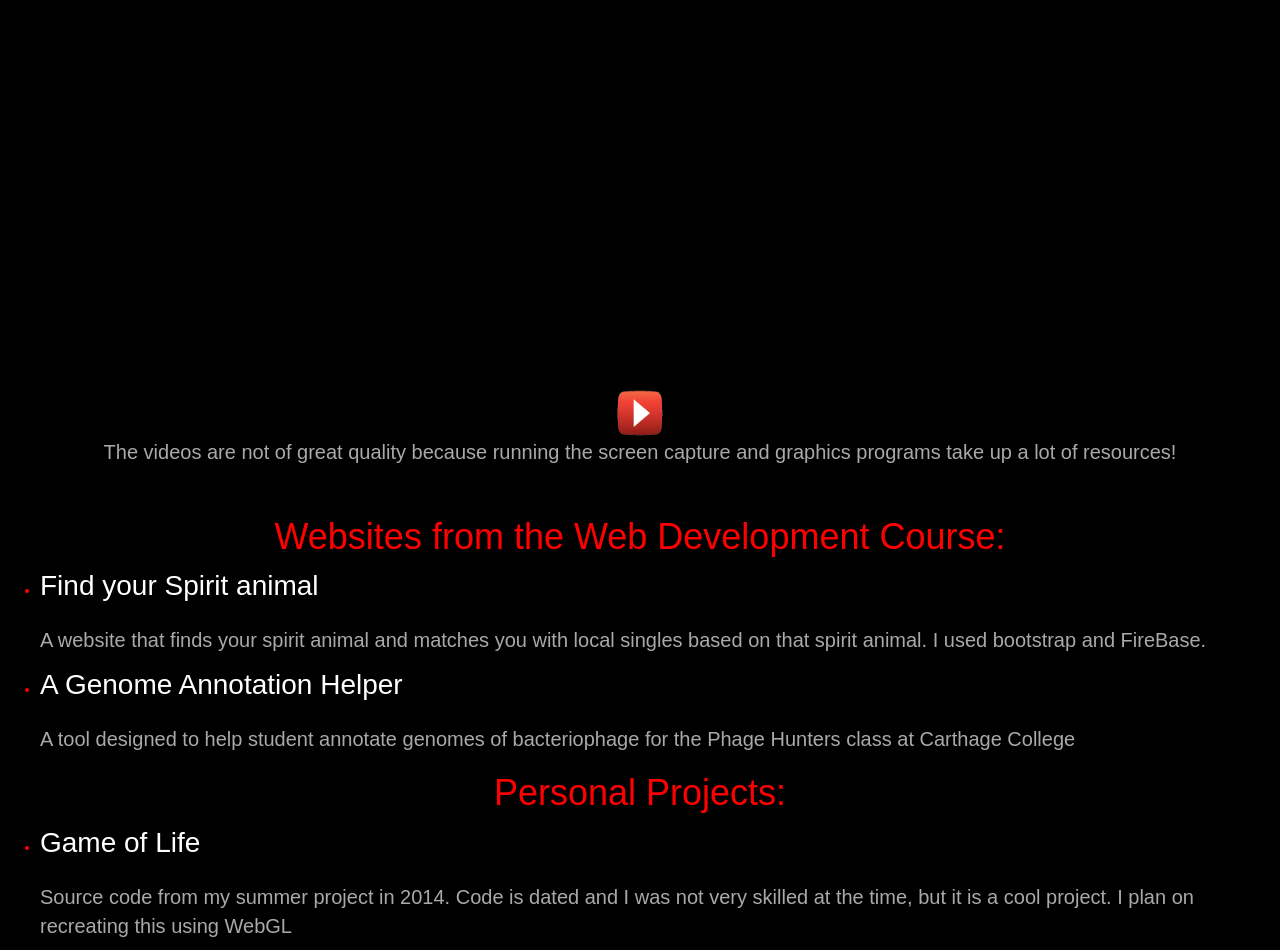
==== commit 0adc6891: "updating information on my webpage" ====
--- a/index.html
+++ b/index.html
@@ -96,12 +96,20 @@
               </script>
               <p style = "text-align: center">The videos are not of great quality because running the screen capture and graphics programs take up a lot of resources!</p>
               <br>
-              <h1>Websites from the Web Development Course:</h1>
+              <h1 style="text-align: center">Websites from the Web Development Course:</h1>
               <ul>
                   <li><a href ="http://jmhasbrouck.github.io/spiritAnimalFinder/" target = "_blank">Find your Spirit animal</a></li><br><p>A website that finds your spirit animal and matches you with local singles based on that spirit animal. I used bootstrap and FireBase.</p>
-              <li><a href ="http://jmhasbrouck.github.io/phage/index.html">A Genome Annotation Helper</a></li><br><p>A tool designed to help student annotate genomes of bacteriophage for the Phage Hunters class at Carthage College</p>
-            <h1>Personal Projects:</h1>
-                <ul><li><a href ="https://github.com/jmhasbrouck/ResumeRepo/tree/master/Game%20Of%20Life" target = "_blank">Game of Life</a></li><br><p>Source code from my summer project in 2014. Code is dated and I was not very skilled at the time, but it is a cool project. I plan on recreating this using WebGL</p></ul>
+		  <li>
+		    <a href ="http://jmhasbrouck.github.io/phage/index.html">A Genome Annotation Helper</a>
+		  </li>
+		  <br>
+		  <p>A tool designed to help student annotate genomes of bacteriophage for the Phage Hunters class at Carthage College</p>
+		  </ul>
+            <h1 style="text-align: center">Personal Projects:</h1>
+            <ul>
+	      <li>
+		<a href ="https://github.com/jmhasbrouck/ResumeRepo/tree/master/Game%20Of%20Life" target = "_blank">Game of Life</a></li><br>
+	      <p>Source code from my summer project in 2014. Code is dated and I was not very skilled at the time, but it is a cool project. I plan on recreating this using WebGL</p></ul>
           </div>
         </div>
     </div>
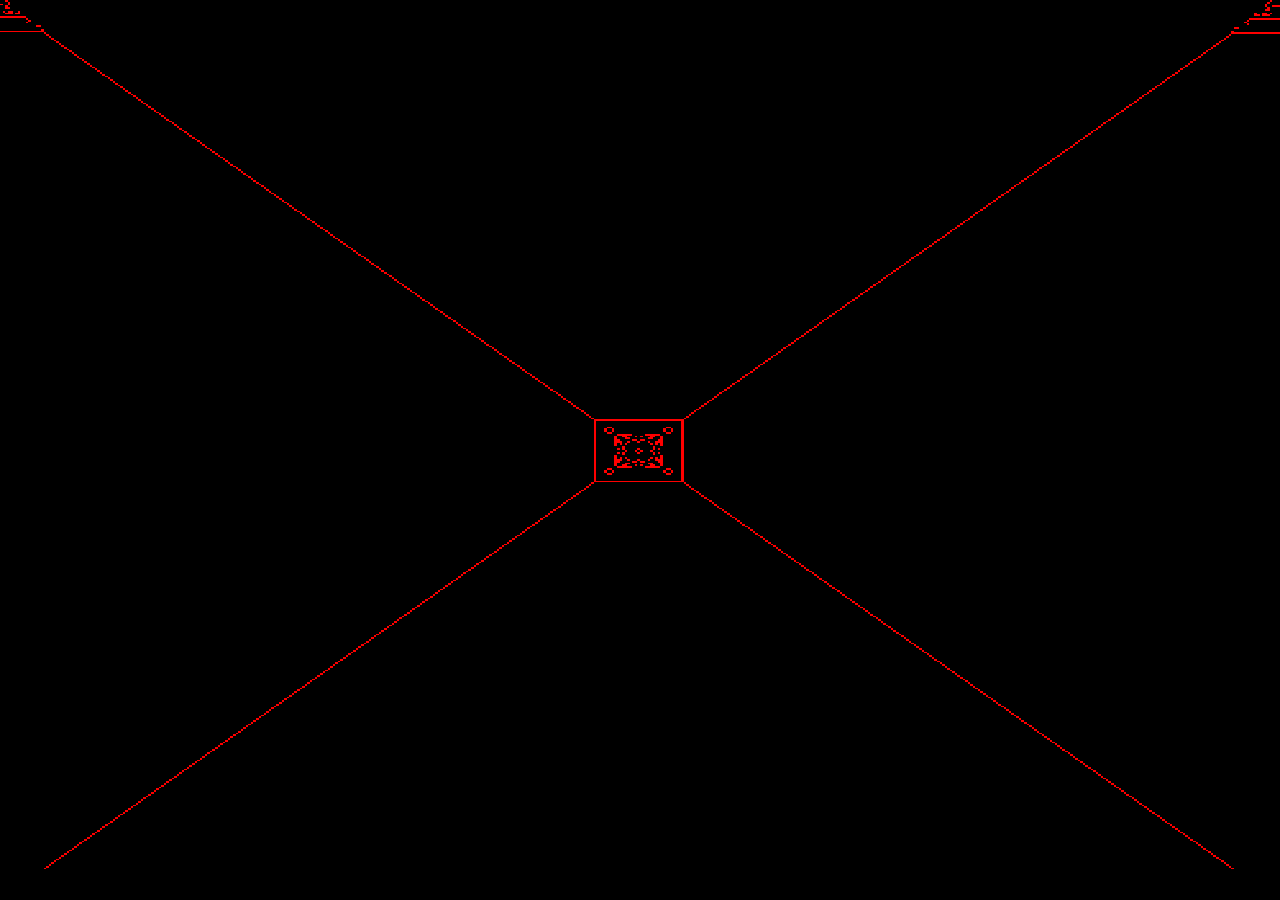
==== commit edb38450: "game of life version" ====
--- a/index.html
+++ b/index.html
@@ -1,116 +1,165 @@
 <!DOCTYPE html>
+<html>
+
 <head>
-  <title>Index</title>
-    <link rel="stylesheet" href="http://maxcdn.bootstrapcdn.com/bootstrap/3.3.5/css/bootstrap.min.css">
-  <script src="https://ajax.googleapis.com/ajax/libs/jquery/1.11.3/jquery.min.js"></script>
-  <script src="http://maxcdn.bootstrapcdn.com/bootstrap/3.3.5/js/bootstrap.min.js"></script>
-    <link rel="stylesheet" href="css/index_stylesheet.css"/>
+    <style>
+        #container {
+            position: absolute;
+            display: block;
+            left: 0vw;
+            top: 0vh;
+            z-index: 2;
+        }
+    </style>
 </head>
 
 <body>
-    <div class="jumbotron">
-        <div class="row">
-            <div class="col-sm-3">
-                <a href="http://athletics.carthage.edu/index.aspx?path=mswim&" target = "_blank"><img                        src="images/10896921_10203449729264549_4946665204217589632_n.jpg"           alt="Swim" class = "img-responsive" id="my_headshot"/>
-                </a>
-            </div>
-            <div class="col-sm-6">
-                <h1>James Hasbrouck</h1>
-                <hr>
-                <p>Programmer, Swimmer, Musician, Student</p>
-            </div>
-        <div class="col-sm-3">
-                <a href="http://athletics.carthage.edu/index.aspx?path=mswim&" target = "_blank"><img                        src="images/12314637_1143648788998256_9217833439002951231_o.jpg" class = "img-responsive"          alt="Swim" id="swim"/>
-                </a>
-            </div>
-        </div>
-    </div>
-    <div>
-        <ul class="nav nav-tabs nav-justified" id="pills">
-          <li class="active"><a data-toggle="pill" href="#coder">Programmer</a></li>
-          <li><a data-toggle="pill" href="#swimmer">Swimmer</a></li>
-          <li><a data-toggle="pill" href="#musician">Musician</a></li>
-          <li><a data-toggle="pill" href="#student">Student</a></li>
-        </ul>
-        
-        <div class="tab-content">
-          <div id="student" class="tab-pane fade">
-              <a href="http://www.carthage.edu" target = "_blank"><h1>Carthage</h1></a>
-          </div>
-          <div id="swimmer" class="tab-pane fade">
-            <a href="http://athletics.carthage.edu/index.aspx?path=mswim&" target = "_blank"><h1>Carthage Swimming</h1></a>
-          </div>
-          <div id="musician" class="tab-pane fade">
-            <a href="https://www.youtube.com/watch?v=x6kN91R37WQ" target = "_blank"><h1>Guitar</h1></a>
-              
-          </div>
-          <div id="coder" class="tab-pane fade in active">
-              <br>
-              <div style="text-align: center">
-                    <h1>Who is James?</h1>
-                <iframe width="560" height="315" src="https://www.youtube.com/embed/dtqs4tpUQww" frameborder="0" allowfullscreen></iframe>
-              </div>
-              <br>
+    <canvas id="container"></canvas>
+    <script src="js/three.min.js"></script>
+    <script src="js/jquery-3.2.1.min.js"></script>
+    <script id="vertexShader" type="x-shader/x-vertex">
+        void main() { 
+            gl_Position = vec4( position, 1.0 ); 
+        }
+    </script>
+    <script id="fragmentShader" type="x-shader/x-fragment">
+        uniform vec2 u_resolution; 
+        uniform float u_time; 
+        uniform vec2 u_mouse; 
+        uniform sampler2D u_backbuffer; 
+        void main() { 
+            vec2 st = gl_FragCoord.xy/u_resolution.xy; 
+            vec3 color = texture2D(u_backbuffer, st).rgb; 
+            color.g *= 0.0;
+            color.b *= 0.0;
+            gl_FragColor=vec4(color,1.0);
+        }
+    </script>
+    <script>
+        var container;
+        var camera, scene, renderer;
+        var uniforms;
+        var bytebuffer, lastbytebuffer, bufferheight, bufferwidth, datatex;
+        var mousepos = { x: 0, y: 0 };
+        var mousedown = false;
+        init();
+        animate();
+
+        function init() {
+            container = document.getElementById('container');
+
+            camera = new THREE.Camera();
+            camera.position.z = 2;
+
+            scene = new THREE.Scene();
+            bufferwidth = 500;
+            bufferheight = 500;
+            bytebuffer = new Uint8Array(bufferwidth * bufferheight);
+            lastbytebuffer = new Uint8Array(bufferwidth * bufferheight);
+            for (var i = 0 ; i < bufferwidth*bufferheight; i += (bufferwidth + 1)) {
+                bytebuffer[i] = 255;
+                lastbytebuffer[i] = 255;
+            }
+            for (var i = bufferwidth -2 ; i< bufferwidth*bufferheight; i += (bufferwidth - 1)) {
+                bytebuffer[i] = 255;
+                lastbytebuffer[i] = 255;
+            }
+            var geometry = new THREE.PlaneBufferGeometry(2, 2);
+            datatex = new THREE.DataTexture(bytebuffer,
+                bufferwidth,
+                bufferheight,
+                THREE.LuminanceFormat,
+                THREE.UnsignedByteType,
+                THREE.UVMapping);
+            uniforms = {
+                u_time: { type: "f", value: 1.0 },
+                u_resolution: { type: "v2", value: new THREE.Vector2() },
+                u_mouse: { type: "v2", value: new THREE.Vector2() },
+                u_backbuffer: { type: "sampler2D", value: datatex }
+            };
+
+            var material = new THREE.ShaderMaterial({
+                uniforms: uniforms,
+                vertexShader: document.getElementById('vertexShader').textContent,
+                fragmentShader: document.getElementById('fragmentShader').textContent
+            });
+
+            var mesh = new THREE.Mesh(geometry, material);
+            scene.add(mesh);
+
+            renderer = new THREE.WebGLRenderer({ canvas: container });
+            renderer.setPixelRatio(window.devicePixelRatio);
+
+            onWindowResize();
+            window.addEventListener('resize', onWindowResize, false);
+
+            document.onmousemove = function (e) {
+                mousepos = { x: e.pageX, y: e.pageY };
+            }
+            document.onmousedown = function(e) {
+                mousedown = true;
+            }
+            document.onmouseup = function(e) {
+                mousedown = false;
+            }
+        }
+
+        function onWindowResize(event) {
+            renderer.setSize(window.innerWidth, window.innerHeight);
+            uniforms.u_resolution.value.x = renderer.domElement.width;
+            uniforms.u_resolution.value.y = renderer.domElement.height;
+        }
+
+        function animate() {
+            setTimeout( function() {
+                requestAnimationFrame(animate);
+            }, 1000/60);
+            if (mousedown) {
+                var mousecol = Math.floor((mousepos.x / $(document).width()) * bufferwidth);
+                var mouserow = bufferheight - Math.floor((mousepos.y / $(document).height()) * bufferheight);
+                var index = mousecol + mouserow*bufferheight;
+                var max = 2;
+                lastbytebuffer[index] = 255;
+                for (var i = 1 ; i < max; i++) {
+                    lastbytebuffer[index + bufferwidth*i] =255;
+                    lastbytebuffer[index - bufferwidth*i] =255;
+                    lastbytebuffer[index + i] = 255;
+                    lastbytebuffer[index - i] =255;
+                }
+            }
+            datatex.needsUpdate = true;
+            bytebuffer.forEach(function (x, index, array) {
+                var count = 0;
+                var row = Math.floor(index / bufferwidth);
+                var col = index % bufferwidth;
+                if (lastbytebuffer[index - bufferwidth] > 0) count++; // top
+                if (lastbytebuffer[index + bufferwidth] > 0) count++; // bottom
+                if (lastbytebuffer[index - 1] > 0) count++; // left
+                if (lastbytebuffer[index + 1] > 0) count++; //right
+                if (lastbytebuffer[index - bufferwidth + 1] > 0) count++; // top right
+                if (lastbytebuffer[index + bufferwidth + 1] > 0) count++; // bottom right
+                if (lastbytebuffer[index - bufferwidth - 1] > 0) count++; // top left
+                if (lastbytebuffer[index + bufferwidth - 1] > 0) count++; // bottom left
+                if (count <= 1 || count > 3) {
+                    array[index] = 0;
+                } else if (count == 3) {
+                    array[index] = 255;
+                }
+            });
+            bytebuffer.forEach(function (x, index) {
+                lastbytebuffer[index] = x;
+            });
             
-              <h1 style="text-align: center">Videos of my projects that have interesting graphical compenents!</h1>
-              <br>
-              
-              <div style="text-align: center">
-                  <h2>This is one of my personal project to recreate the simulation "Game of Life"</h2>
-              <video id="video1" width="800">
-                <source src="videos/graphics_class.mp4" type="video/mp4">
-              
-                Your browser does not support HTML5 video.
-              </video>
-              
-              <br>
-                  <img onClick = "playPause1()" src="images/Playbutton.png" style=" height:50px; width:50px;" /> 
-              <br>
-              <br>
-                  <h2>This is a project for the Computer Graphics class at Carthage</h2>
-              <video id="video2" width="800">
-                <source src="videos/game_of_life.mp4" type="video/mp4">
+            
+            datatex.needsUpdate = true;
+            render();
+        }
 
-                Your browser does not support HTML5 video.
-              </video>
-              <br>
-              <img onClick = "playPause2()" src="images/Playbutton.png" style=" height:50px; width:50px;" /> 
-              </div>
-              
-              <script>
-                  // Quick video player javascript
-                  var myVideo = document.getElementById("video1"); 
-                  var myVideo2= document.getElementById("video2");
-                function playPause1() { 
-                    if (myVideo.paused) 
-                        myVideo.play(); 
-                    else 
-                        myVideo.pause(); 
-                } 
-                  function playPause2() { 
-                    if (myVideo2.paused) 
-                        myVideo2.play(); 
-                    else 
-                        myVideo2.pause(); 
-                } 
-              </script>
-              <p style = "text-align: center">The videos are not of great quality because running the screen capture and graphics programs take up a lot of resources!</p>
-              <br>
-              <h1 style="text-align: center">Websites from the Web Development Course:</h1>
-              <ul>
-                  <li><a href ="http://jmhasbrouck.github.io/spiritAnimalFinder/" target = "_blank">Find your Spirit animal</a></li><br><p>A website that finds your spirit animal and matches you with local singles based on that spirit animal. I used bootstrap and FireBase.</p>
-		  <li>
-		    <a href ="http://jmhasbrouck.github.io/phage/index.html">A Genome Annotation Helper</a>
-		  </li>
-		  <br>
-		  <p>A tool designed to help student annotate genomes of bacteriophage for the Phage Hunters class at Carthage College</p>
-		  </ul>
-            <h1 style="text-align: center">Personal Projects:</h1>
-            <ul>
-	      <li>
-		<a href ="https://github.com/jmhasbrouck/ResumeRepo/tree/master/Game%20Of%20Life" target = "_blank">Game of Life</a></li><br>
-	      <p>Source code from my summer project in 2014. Code is dated and I was not very skilled at the time, but it is a cool project. I plan on recreating this using WebGL</p></ul>
-          </div>
-        </div>
-    </div>
+        function render() {
+            uniforms.u_time.value += 0.05;
+            renderer.render(scene, camera);
+        }
+    </script>
 </body>
+
+</html>
